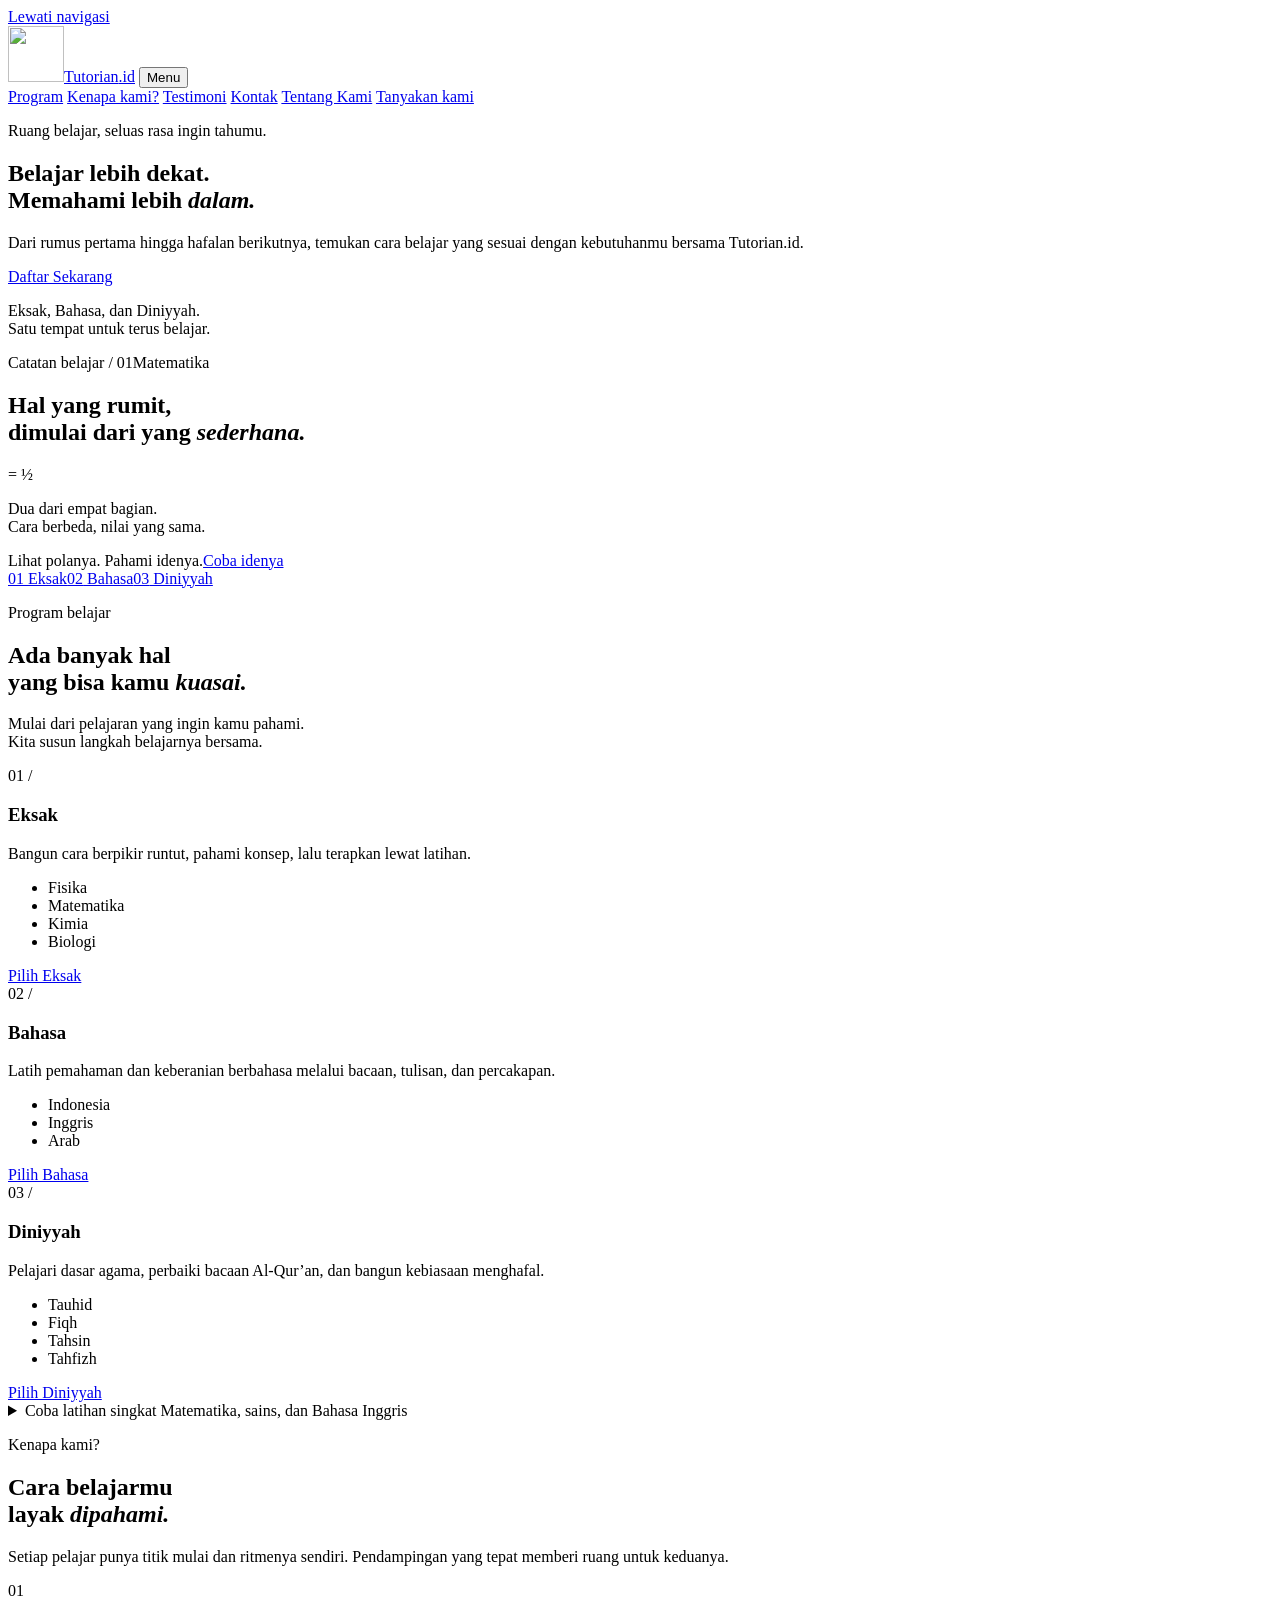
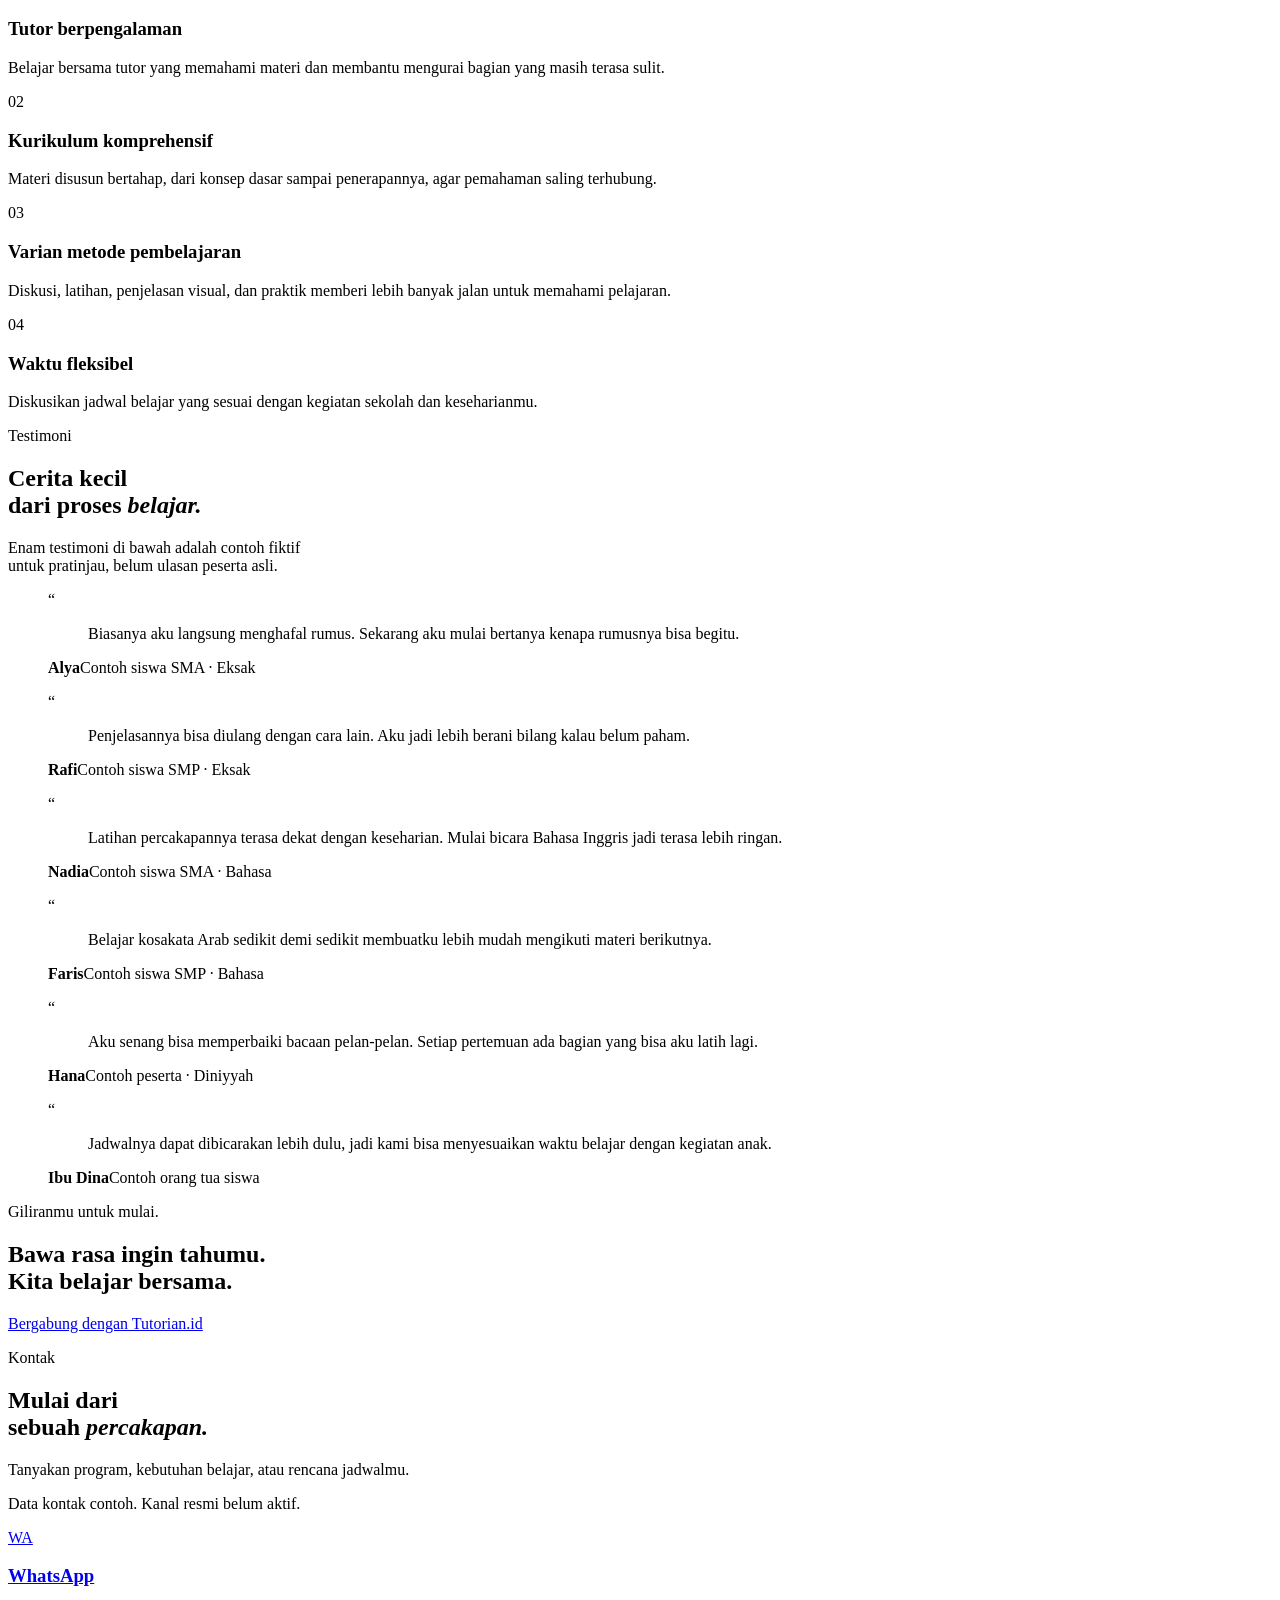
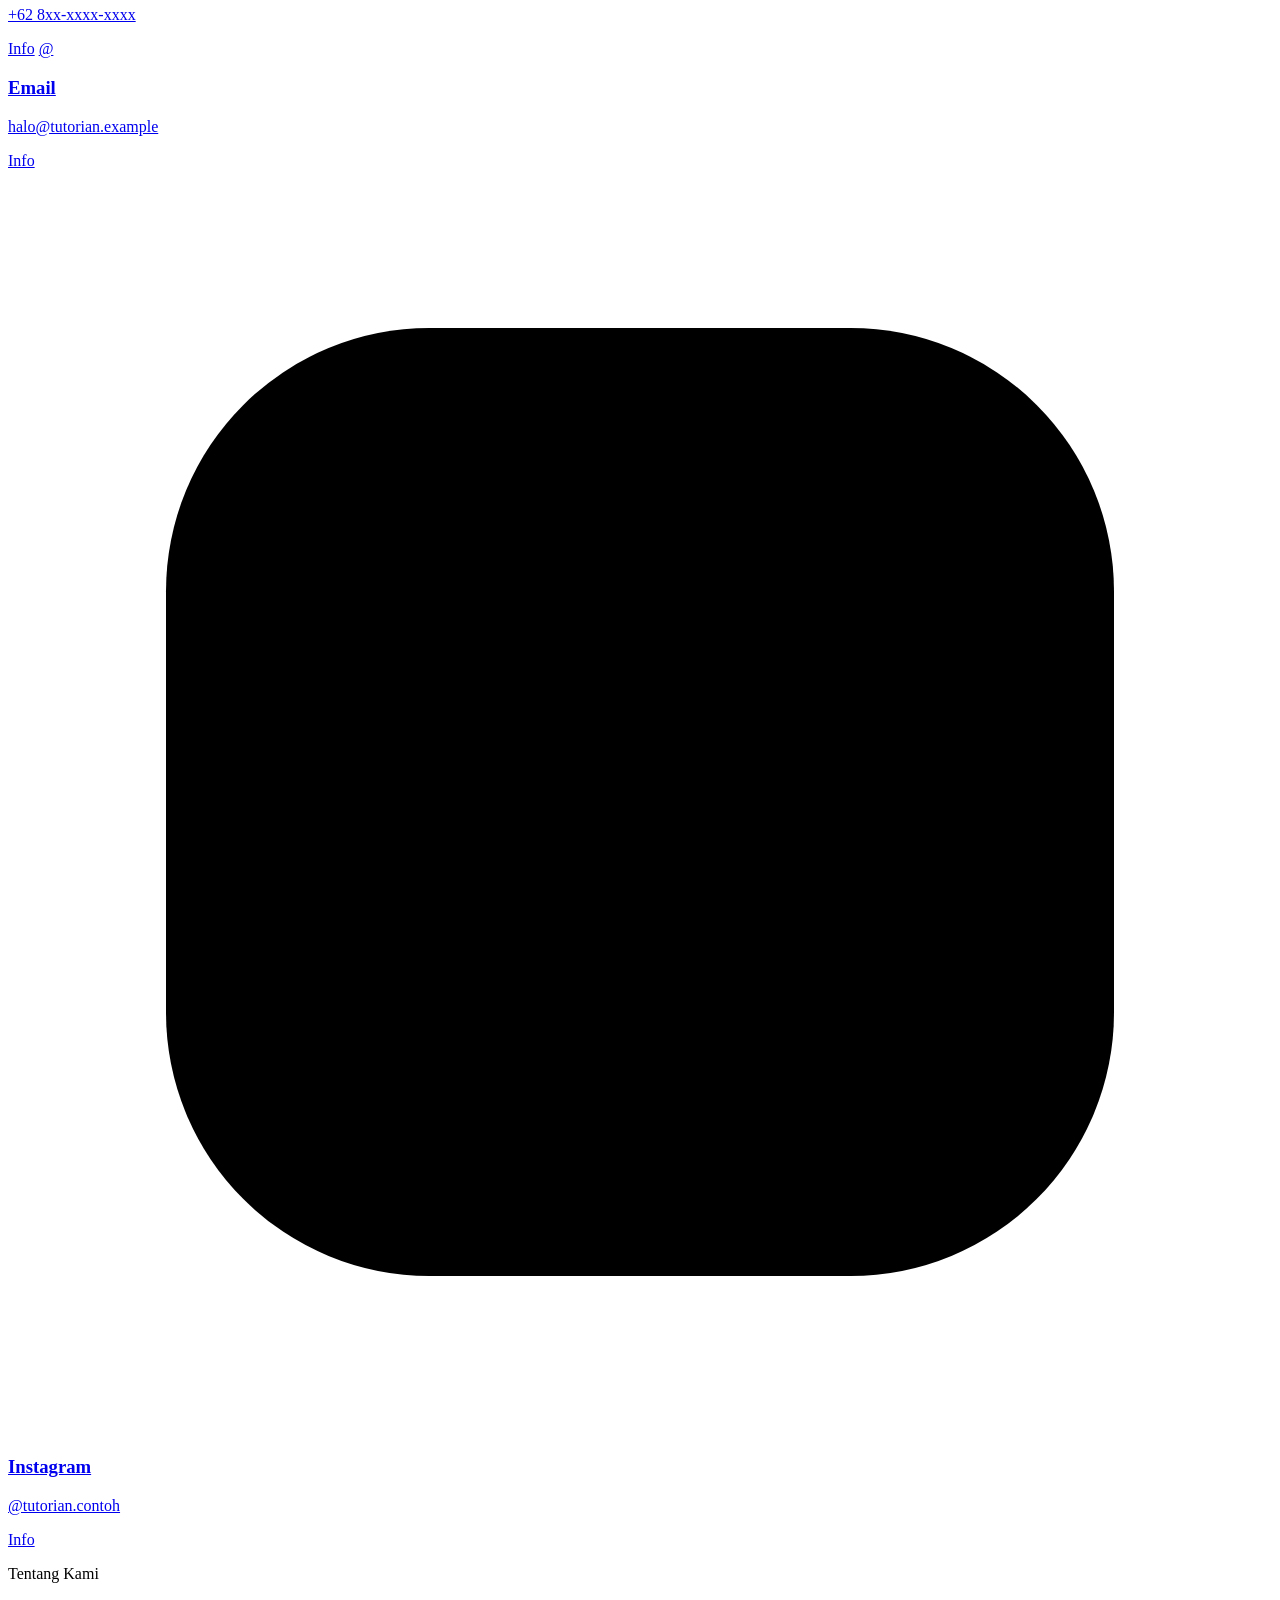
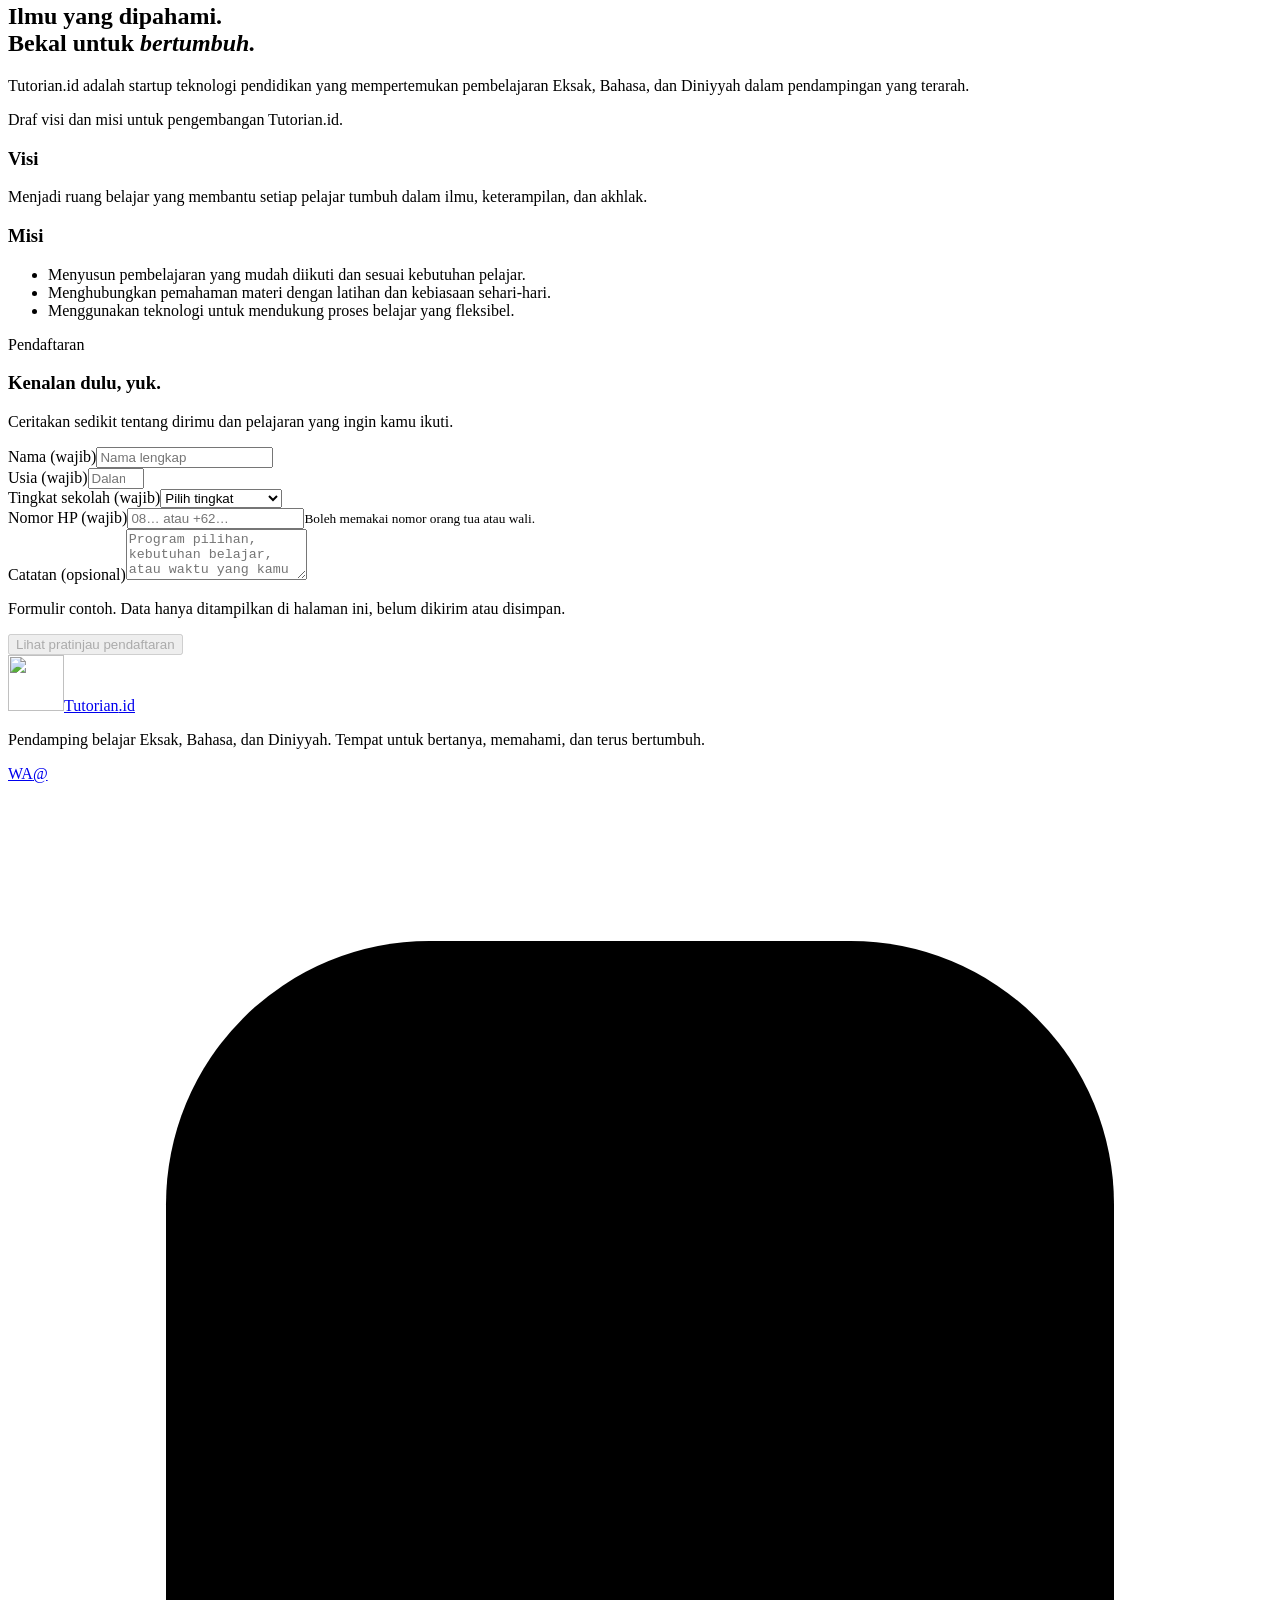
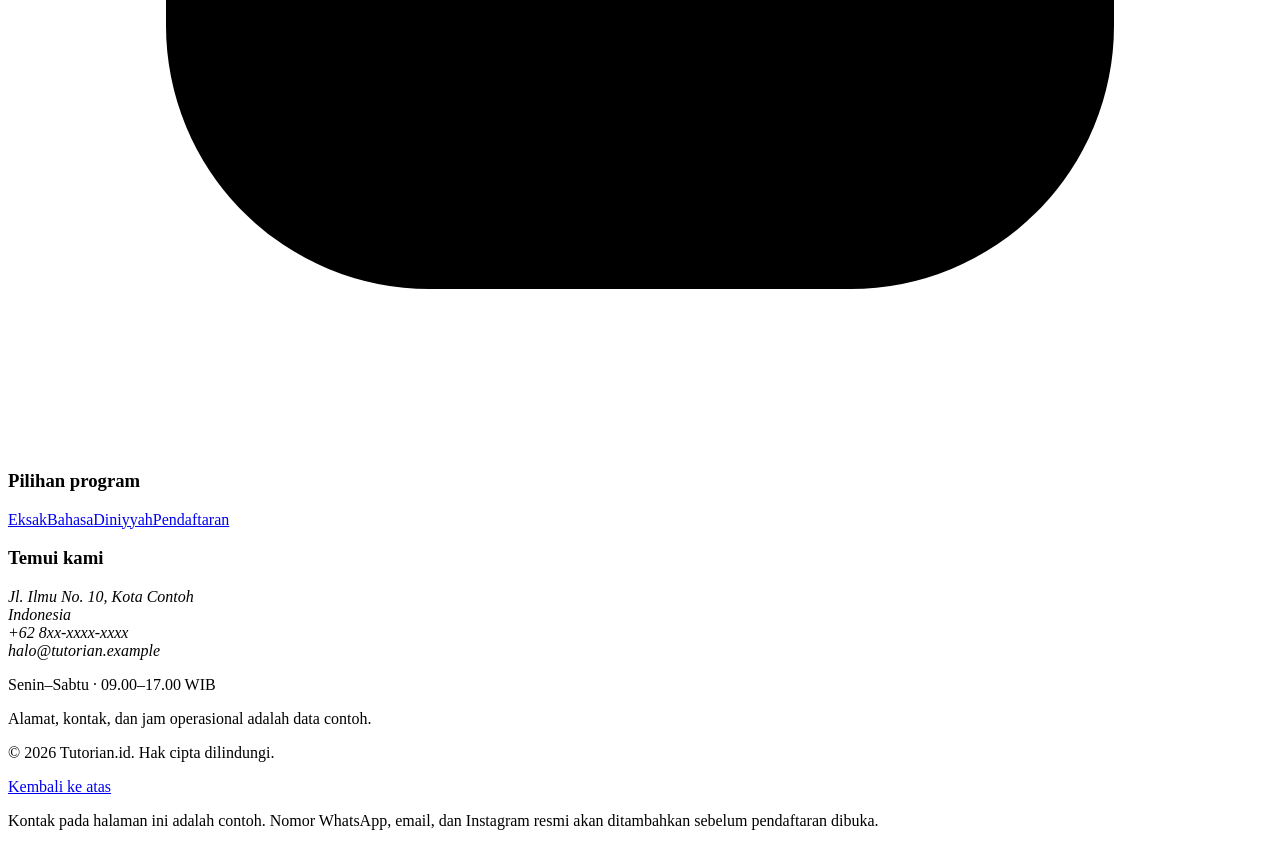
==== RangkaTutorian.html @ 6221c6de "Add files via upload" ====
<!doctype html>
<html lang="id">
<head>
  <meta charset="utf-8">
  <meta name="viewport" content="width=device-width, initial-scale=1">
  <meta name="description" content="Tutorian.id mendampingi proses belajar Eksak, Bahasa, dan Diniyyah melalui pembelajaran yang terarah dan waktu yang fleksibel.">
  <meta name="theme-color" content="#292c58">
  <title>Tutorian.id | Temukan caramu memahami</title>
  <link rel="icon" type="image/jpeg" href="assets/tutorian-logo.jpg">
  <link rel="stylesheet" href="styles.css">
  <script src="app.js" defer></script>
</head>
<body>
  <a class="skip-link" href="#utama">Lewati navigasi</a>
  <div class="page-shell">
    <header class="site-header">
      <a class="wordmark" href="#utama" aria-label="Tutorian.id, beranda"><img src="assets/tutorian-logo.jpg" width="56" height="56" alt=""><span>Tutorian<span class="brand-suffix">.id</span></span></a>
      <button class="menu-toggle" type="button" aria-expanded="false" aria-controls="navigasi">Menu</button>
      <nav id="navigasi" aria-label="Navigasi utama">
        <a href="#program">Program</a>
        <a href="#kenapa-kami">Kenapa kami?</a>
        <a href="#testimoni">Testimoni</a>
        <a href="#kontak">Kontak</a>
        <a href="#tentang">Tentang Kami</a>
        <a class="button header-cta" href="#kontak">Tanyakan kami</a>
      </nav>
    </header>
    <main id="utama">
      <section class="hero" aria-labelledby="hero-title">
        <div class="hero-copy">
          <p class="section-note">Ruang belajar, seluas rasa ingin tahumu.</p>
          <h1 id="hero-title">Belajar lebih dekat.<br>Memahami lebih <em>dalam.</em></h1>
          <p>Dari rumus pertama hingga hafalan berikutnya, temukan cara belajar yang sesuai dengan kebutuhanmu bersama Tutorian.id.</p>
          <a class="button" href="#pendaftaran">Daftar Sekarang</a>
          <p class="hero-footnote">Eksak, Bahasa, dan Diniyyah.<br>Satu tempat untuk terus belajar.</p>
        </div>
        <div class="learning-board" aria-labelledby="board-title">
          <div class="board-heading"><span>Catatan belajar / 01</span><span>Matematika</span></div>
          <h2 id="board-title">Hal yang rumit,<br>dimulai dari yang <em>sederhana.</em></h2>
          <div class="fraction-diagram" role="img" aria-label="Dua dari empat bagian diwarnai kuning, sama dengan satu per dua atau setengah.">
            <div class="fraction-tiles" aria-hidden="true"><span></span><span></span><span></span><span></span></div>
            <span class="fraction-equals" aria-hidden="true">=</span>
            <span class="fraction-number" aria-hidden="true">½</span>
          </div>
          <p class="board-caption">Dua dari empat bagian.<br>Cara berbeda, nilai yang sama.</p>
          <div class="board-bottom"><span>Lihat polanya. Pahami idenya.</span><a href="#latihan" data-topic="matematika">Coba idenya</a></div>
        </div>
      </section>
      <div class="subject-ribbon" aria-label="Bidang pembelajaran"><a href="#eksak"><span>01</span> Eksak</a><a href="#bahasa"><span>02</span> Bahasa</a><a href="#diniyyah"><span>03</span> Diniyyah</a></div>
      <section class="program-section section-space" id="program" aria-labelledby="program-title">
        <div class="section-heading"><div><p class="section-note">Program belajar</p><h2 id="program-title">Ada banyak hal<br>yang bisa kamu <em>kuasai.</em></h2></div><p>Mulai dari pelajaran yang ingin kamu pahami.<br>Kita susun langkah belajarnya bersama.</p></div>
        <div class="program-list">
          <article class="program-row" id="eksak"><span class="program-index">01 /</span><div><h3>Eksak</h3><p>Bangun cara berpikir runtut, pahami konsep, lalu terapkan lewat latihan.</p></div><ul class="subject-tags"><li>Fisika</li><li>Matematika</li><li>Kimia</li><li>Biologi</li></ul><a class="text-link" href="#pendaftaran" data-program="Eksak">Pilih Eksak</a></article>
          <article class="program-row" id="bahasa"><span class="program-index">02 /</span><div><h3>Bahasa</h3><p>Latih pemahaman dan keberanian berbahasa melalui bacaan, tulisan, dan percakapan.</p></div><ul class="subject-tags"><li>Indonesia</li><li>Inggris</li><li>Arab</li></ul><a class="text-link" href="#pendaftaran" data-program="Bahasa">Pilih Bahasa</a></article>
          <article class="program-row" id="diniyyah"><span class="program-index">03 /</span><div><h3>Diniyyah</h3><p>Pelajari dasar agama, perbaiki bacaan Al-Qur’an, dan bangun kebiasaan menghafal.</p></div><ul class="subject-tags"><li>Tauhid</li><li>Fiqh</li><li>Tahsin</li><li>Tahfizh</li></ul><a class="text-link" href="#pendaftaran" data-program="Diniyyah">Pilih Diniyyah</a></article>
        </div>
        <details class="sample-panel" id="latihan">
          <summary>Coba latihan singkat <span>Matematika, sains, dan Bahasa Inggris</span></summary>
          <div class="learning-section">
            <div class="learning-copy"><p class="section-note">Ruang untuk mencoba</p><h3>Paham dimulai<br>dari mencoba.</h3><p>Pilih jawaban, baca alasannya, lalu lanjutkan ke soal berikutnya.</p><p class="demo-note">Sesi contoh. Jawaban hanya diproses di halaman ini.</p></div>
            <div class="lesson" aria-label="Latihan singkat">
              <div class="topic-choices" role="group" aria-label="Pilih materi latihan"><button type="button" data-topic="matematika" aria-pressed="true">Matematika</button><button type="button" data-topic="sains" aria-pressed="false">Sains</button><button type="button" data-topic="bahasa" aria-pressed="false">Bahasa Inggris</button></div>
              <div class="lesson-meta"><span id="lesson-topic">Mengenal pecahan</span><span id="lesson-progress">Soal 1 dari 2</span></div>
              <h3 id="question">Satu pizza dibagi menjadi 4 bagian sama besar. Kamu mengambil 1 bagian. Berapa bagian pizza yang kamu ambil?</h3>
              <div class="answers" id="answers"><p>Aktifkan JavaScript untuk mencoba pilihan jawaban.</p></div>
              <div id="feedback" class="feedback" role="status" aria-live="polite"><p>Pilih jawaban yang menurutmu tepat.</p></div>
              <button class="button lesson-next" id="next-question" type="button" hidden>Soal berikutnya</button>
              <noscript><p>Latihan interaktif memerlukan JavaScript. Satu dari empat bagian ditulis 1/4.</p></noscript>
            </div>
          </div>
        </details>
      </section>
      <section class="why-section section-space" id="kenapa-kami" aria-labelledby="why-title">
        <div class="why-intro"><p class="section-note">Kenapa kami?</p><h2 id="why-title">Cara belajarmu<br>layak <em>dipahami.</em></h2><p>Setiap pelajar punya titik mulai dan ritmenya sendiri. Pendampingan yang tepat memberi ruang untuk keduanya.</p></div>
        <div class="reason-list">
          <article><span>01</span><div><h3>Tutor berpengalaman</h3><p>Belajar bersama tutor yang memahami materi dan membantu mengurai bagian yang masih terasa sulit.</p></div></article>
          <article><span>02</span><div><h3>Kurikulum komprehensif</h3><p>Materi disusun bertahap, dari konsep dasar sampai penerapannya, agar pemahaman saling terhubung.</p></div></article>
          <article><span>03</span><div><h3>Varian metode pembelajaran</h3><p>Diskusi, latihan, penjelasan visual, dan praktik memberi lebih banyak jalan untuk memahami pelajaran.</p></div></article>
          <article><span>04</span><div><h3>Waktu fleksibel</h3><p>Diskusikan jadwal belajar yang sesuai dengan kegiatan sekolah dan keseharianmu.</p></div></article>
        </div>
      </section>
      <section class="testimonials section-space" id="testimoni" aria-labelledby="testimonials-title">
        <div class="section-heading"><div><p class="section-note">Testimoni</p><h2 id="testimonials-title">Cerita kecil<br>dari proses <em>belajar.</em></h2></div><p class="placeholder-note">Enam testimoni di bawah adalah contoh fiktif<br>untuk pratinjau, belum ulasan peserta asli.</p></div>
        <div class="testimonial-grid">
          <figure class="quote-card"><span class="quote-mark" aria-hidden="true">“</span><blockquote>Biasanya aku langsung menghafal rumus. Sekarang aku mulai bertanya kenapa rumusnya bisa begitu.</blockquote><figcaption><strong>Alya</strong><span>Contoh siswa SMA · Eksak</span></figcaption></figure>
          <figure class="quote-card"><span class="quote-mark" aria-hidden="true">“</span><blockquote>Penjelasannya bisa diulang dengan cara lain. Aku jadi lebih berani bilang kalau belum paham.</blockquote><figcaption><strong>Rafi</strong><span>Contoh siswa SMP · Eksak</span></figcaption></figure>
          <figure class="quote-card"><span class="quote-mark" aria-hidden="true">“</span><blockquote>Latihan percakapannya terasa dekat dengan keseharian. Mulai bicara Bahasa Inggris jadi terasa lebih ringan.</blockquote><figcaption><strong>Nadia</strong><span>Contoh siswa SMA · Bahasa</span></figcaption></figure>
          <figure class="quote-card"><span class="quote-mark" aria-hidden="true">“</span><blockquote>Belajar kosakata Arab sedikit demi sedikit membuatku lebih mudah mengikuti materi berikutnya.</blockquote><figcaption><strong>Faris</strong><span>Contoh siswa SMP · Bahasa</span></figcaption></figure>
          <figure class="quote-card"><span class="quote-mark" aria-hidden="true">“</span><blockquote>Aku senang bisa memperbaiki bacaan pelan-pelan. Setiap pertemuan ada bagian yang bisa aku latih lagi.</blockquote><figcaption><strong>Hana</strong><span>Contoh peserta · Diniyyah</span></figcaption></figure>
          <figure class="quote-card"><span class="quote-mark" aria-hidden="true">“</span><blockquote>Jadwalnya dapat dibicarakan lebih dulu, jadi kami bisa menyesuaikan waktu belajar dengan kegiatan anak.</blockquote><figcaption><strong>Ibu Dina</strong><span>Contoh orang tua siswa</span></figcaption></figure>
        </div>
      </section>
      <section class="join-strip" aria-labelledby="join-title"><div><p class="section-note">Giliranmu untuk mulai.</p><h2 id="join-title">Bawa rasa ingin tahumu.<br>Kita belajar bersama.</h2></div><a class="button button-dark" href="#pendaftaran">Bergabung dengan Tutorian.id</a></section>
      <section class="contact-section section-space" id="kontak" aria-labelledby="contact-title">
        <div><p class="section-note">Kontak</p><h2 id="contact-title">Mulai dari<br>sebuah <em>percakapan.</em></h2><p>Tanyakan program, kebutuhan belajar, atau rencana jadwalmu.</p><p class="placeholder-note">Data kontak contoh. Kanal resmi belum aktif.</p></div>
        <div class="contact-list">
          <a href="#info-kontak" data-contact="WhatsApp" class="contact-item"><span class="contact-icon" aria-hidden="true">WA</span><div><h3>WhatsApp</h3><p>+62 8xx-xxxx-xxxx</p></div><span class="contact-action">Info</span></a>
          <a href="#info-kontak" data-contact="Email" class="contact-item"><span class="contact-icon" aria-hidden="true">@</span><div><h3>Email</h3><p>halo@tutorian.example</p></div><span class="contact-action">Info</span></a>
          <a href="#info-kontak" data-contact="Instagram" class="contact-item"><svg class="social-icon" viewBox="0 0 24 24" aria-hidden="true"><rect x="3" y="3" width="18" height="18" rx="5"/><circle cx="12" cy="12" r="4"/><circle cx="17.5" cy="6.5" r=".8"/></svg><div><h3>Instagram</h3><p>@tutorian.contoh</p></div><span class="contact-action">Info</span></a>
        </div>
      </section>
      <section class="about-section section-space" id="tentang" aria-labelledby="about-title">
        <div class="about-copy"><p class="section-note">Tentang Kami</p><h2 id="about-title">Ilmu yang dipahami.<br>Bekal untuk <em>bertumbuh.</em></h2><p>Tutorian.id adalah startup teknologi pendidikan yang mempertemukan pembelajaran Eksak, Bahasa, dan Diniyyah dalam pendampingan yang terarah.</p><p class="placeholder-note">Draf visi dan misi untuk pengembangan Tutorian.id.</p><div class="vision"><h3>Visi</h3><p>Menjadi ruang belajar yang membantu setiap pelajar tumbuh dalam ilmu, keterampilan, dan akhlak.</p></div><div class="mission"><h3>Misi</h3><ul><li>Menyusun pembelajaran yang mudah diikuti dan sesuai kebutuhan pelajar.</li><li>Menghubungkan pemahaman materi dengan latihan dan kebiasaan sehari-hari.</li><li>Menggunakan teknologi untuk mendukung proses belajar yang fleksibel.</li></ul></div></div>
        <div class="registration" id="pendaftaran">
          <p class="section-note">Pendaftaran</p><h3>Kenalan dulu, yuk.</h3><p>Ceritakan sedikit tentang dirimu dan pelajaran yang ingin kamu ikuti.</p>
          <form id="registration-form" aria-describedby="form-note">
            <div class="form-field"><label for="student-name">Nama <span>(wajib)</span></label><input id="student-name" type="text" autocomplete="name" minlength="2" maxlength="100" placeholder="Nama lengkap" required></div>
            <div class="form-pair"><div class="form-field"><label for="student-age">Usia <span>(wajib)</span></label><input id="student-age" type="number" min="1" max="120" inputmode="numeric" placeholder="Dalam tahun" required></div><div class="form-field"><label for="school-level">Tingkat sekolah <span>(wajib)</span></label><select id="school-level" required><option value="">Pilih tingkat</option><option>SD / MI</option><option>SMP / MTs</option><option>SMA / MA / SMK</option><option>Perguruan tinggi</option><option>Umum</option></select></div></div>
            <div class="form-field"><label for="phone-number">Nomor HP <span>(wajib)</span></label><input id="phone-number" type="tel" autocomplete="tel" inputmode="tel" maxlength="24" placeholder="08… atau +62…" aria-describedby="phone-hint" required><small id="phone-hint">Boleh memakai nomor orang tua atau wali.</small></div>
            <div class="form-field"><label for="student-notes">Catatan <span>(opsional)</span></label><textarea id="student-notes" rows="3" maxlength="1000" placeholder="Program pilihan, kebutuhan belajar, atau waktu yang kamu inginkan."></textarea></div>
            <p id="form-note" class="demo-note">Formulir contoh. Data hanya ditampilkan di halaman ini, belum dikirim atau disimpan.</p>
            <button class="button button-dark" id="registration-submit" type="submit" disabled>Lihat pratinjau pendaftaran</button>
            <noscript><p>Aktifkan JavaScript untuk melihat pratinjau pendaftaran.</p></noscript>
            <div id="registration-result" class="registration-result" role="status" aria-live="polite" tabindex="-1" hidden></div>
          </form>
        </div>
      </section>
    </main>
    <footer class="site-footer">
      <div class="footer-main">
        <div class="footer-brand"><a class="wordmark" href="#utama"><img src="assets/tutorian-logo.jpg" width="56" height="56" alt=""><span>Tutorian<span class="brand-suffix">.id</span></span></a><p>Pendamping belajar Eksak, Bahasa, dan Diniyyah. Tempat untuk bertanya, memahami, dan terus bertumbuh.</p><div class="social-links"><a href="#info-kontak" data-contact="WhatsApp" aria-label="Informasi WhatsApp contoh"><span aria-hidden="true">WA</span></a><a href="#info-kontak" data-contact="Email" aria-label="Informasi email contoh"><span aria-hidden="true">@</span></a><a href="#info-kontak" data-contact="Instagram" aria-label="Informasi Instagram contoh"><svg class="social-icon" viewBox="0 0 24 24" aria-hidden="true"><rect x="3" y="3" width="18" height="18" rx="5"/><circle cx="12" cy="12" r="4"/><circle cx="17.5" cy="6.5" r=".8"/></svg></a></div></div>
        <nav class="footer-programs" aria-label="Program di footer"><h3>Pilihan program</h3><a href="#eksak">Eksak</a><a href="#bahasa">Bahasa</a><a href="#diniyyah">Diniyyah</a><a href="#pendaftaran">Pendaftaran</a></nav>
        <div class="footer-contact"><h3>Temui kami</h3><address>Jl. Ilmu No. 10, Kota Contoh<br>Indonesia<br>+62 8xx-xxxx-xxxx<br>halo@tutorian.example</address><p>Senin–Sabtu · 09.00–17.00 WIB</p><p class="demo-note">Alamat, kontak, dan jam operasional adalah data contoh.</p></div>
      </div>
      <div class="footer-bottom"><p>© <span id="copyright-year">2026</span> Tutorian.id. Hak cipta dilindungi.</p><a href="#utama">Kembali ke atas</a></div>
    </footer>
  </div>
  <dialog id="contact-dialog" aria-labelledby="contact-dialog-title"><h2 id="contact-dialog-title">Kontak contoh</h2><p id="contact-dialog-copy">Kanal ini belum aktif.</p><form method="dialog"><button class="button button-dark">Tutup</button></form></dialog>
  <div id="info-kontak" class="contact-fallback"><p>Kontak pada halaman ini adalah contoh. Nomor WhatsApp, email, dan Instagram resmi akan ditambahkan sebelum pendaftaran dibuka.</p></div>
</body>
</html>
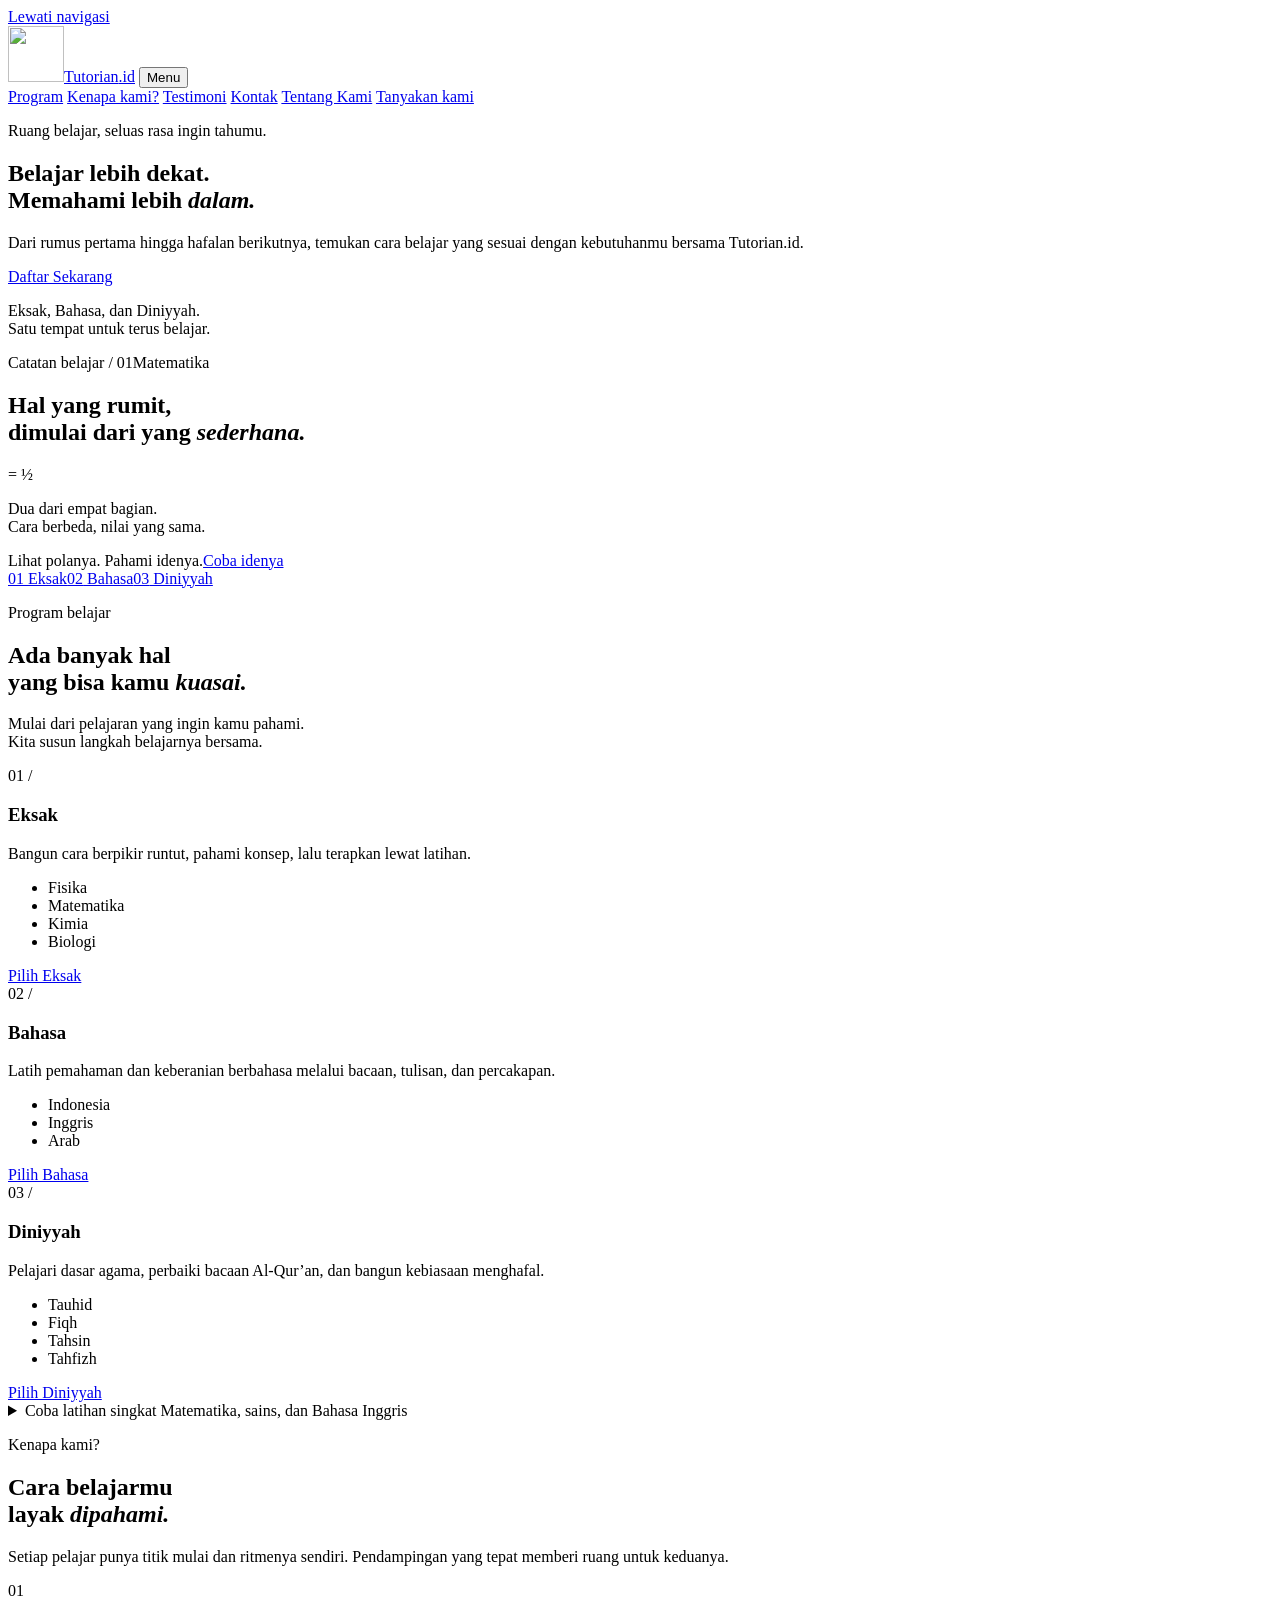
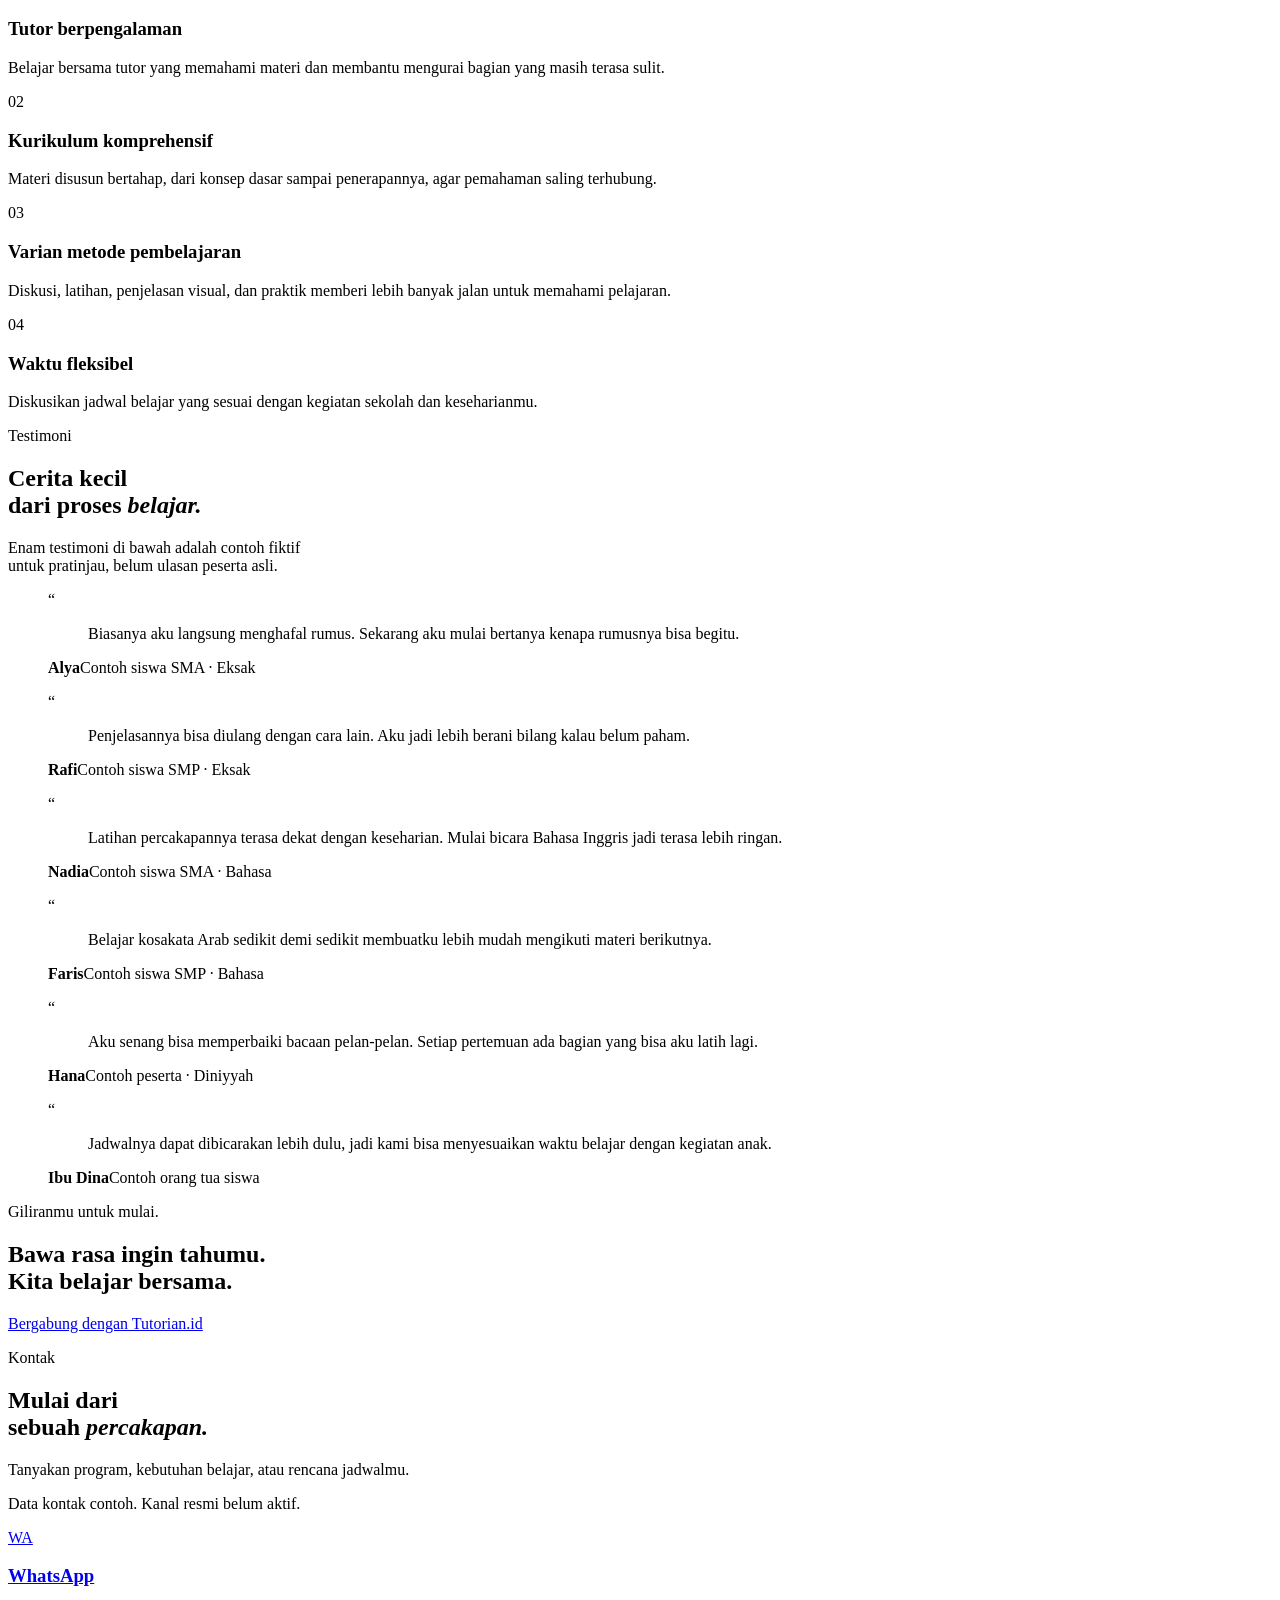
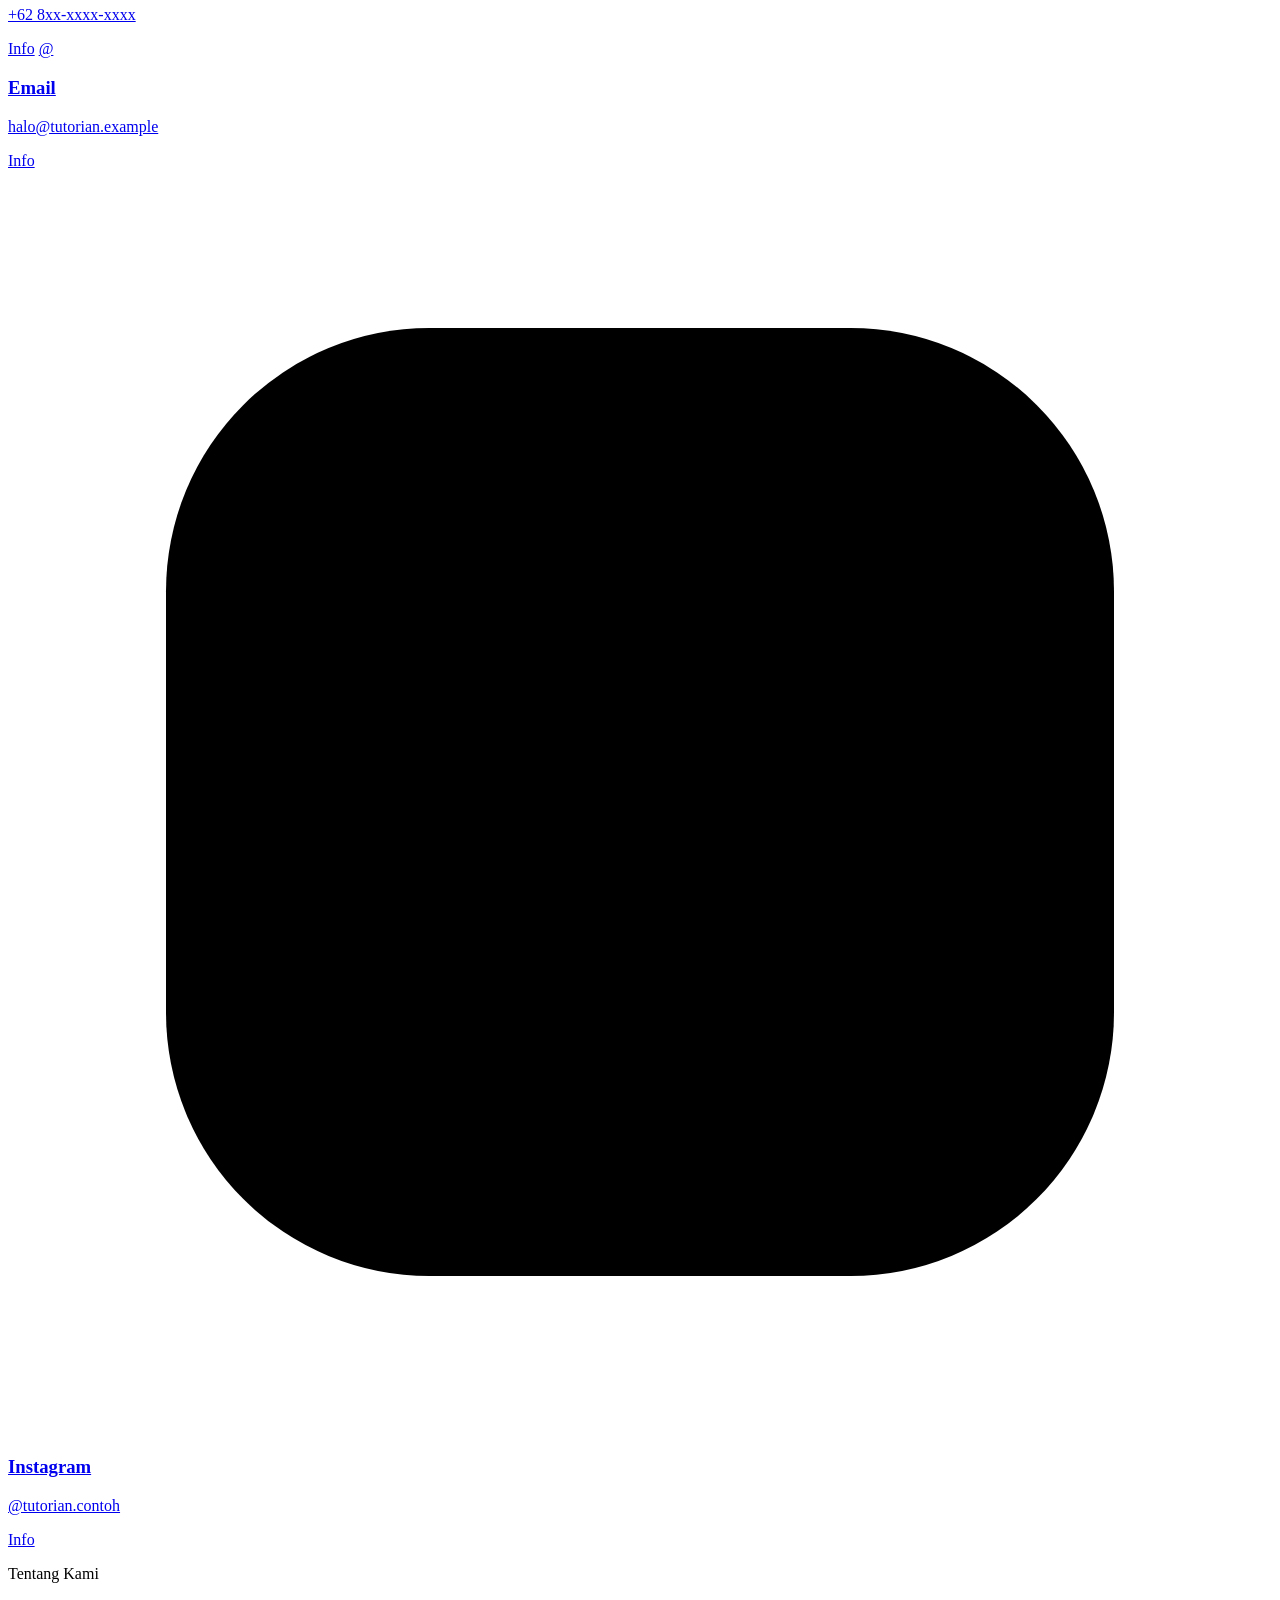
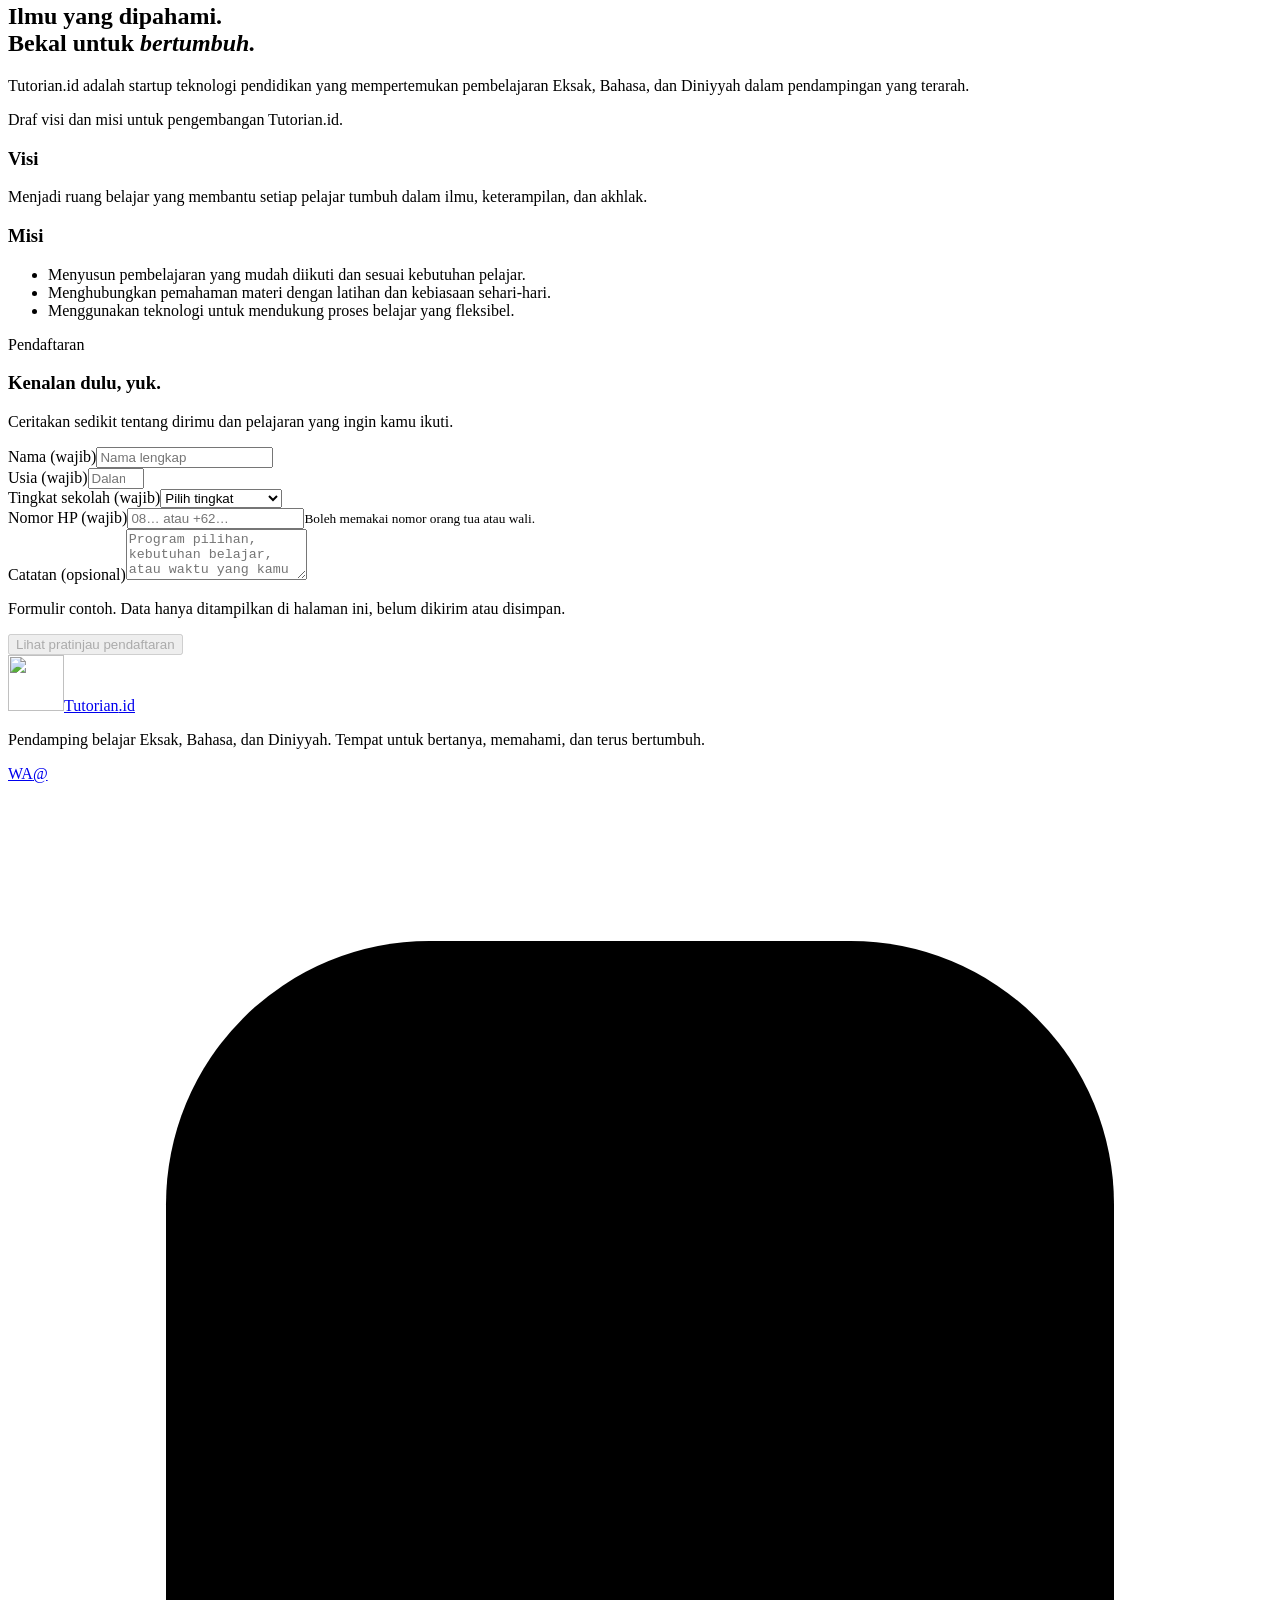
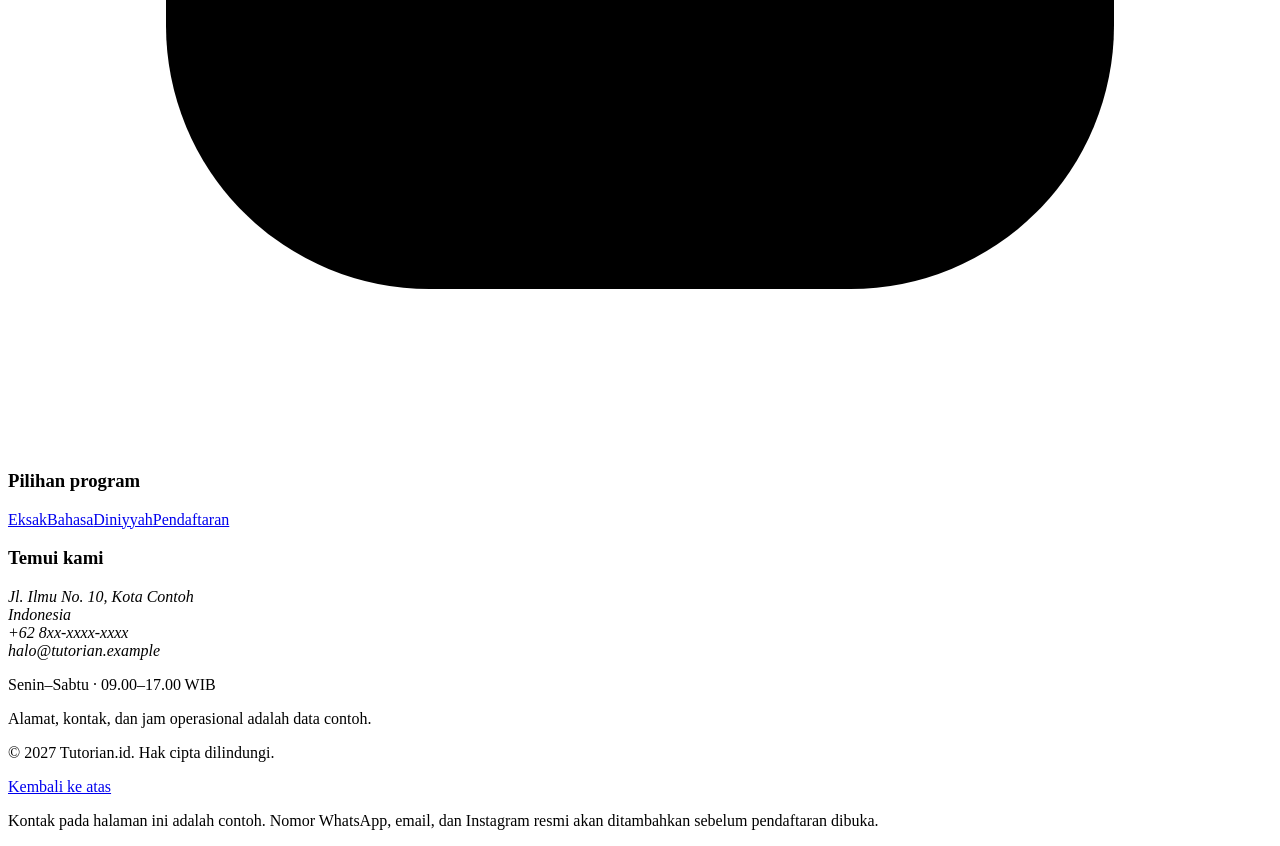
==== commit f12386a7: "Update RangkaTutorian.html" ====
--- a/RangkaTutorian.html
+++ b/RangkaTutorian.html
@@ -122,10 +122,10 @@
         <nav class="footer-programs" aria-label="Program di footer"><h3>Pilihan program</h3><a href="#eksak">Eksak</a><a href="#bahasa">Bahasa</a><a href="#diniyyah">Diniyyah</a><a href="#pendaftaran">Pendaftaran</a></nav>
         <div class="footer-contact"><h3>Temui kami</h3><address>Jl. Ilmu No. 10, Kota Contoh<br>Indonesia<br>+62 8xx-xxxx-xxxx<br>halo@tutorian.example</address><p>Senin–Sabtu · 09.00–17.00 WIB</p><p class="demo-note">Alamat, kontak, dan jam operasional adalah data contoh.</p></div>
       </div>
-      <div class="footer-bottom"><p>© <span id="copyright-year">2026</span> Tutorian.id. Hak cipta dilindungi.</p><a href="#utama">Kembali ke atas</a></div>
+      <div class="footer-bottom"><p>© <span id="copyright-year">2027</span> Tutorian.id. Hak cipta dilindungi.</p><a href="#utama">Kembali ke atas</a></div>
     </footer>
   </div>
   <dialog id="contact-dialog" aria-labelledby="contact-dialog-title"><h2 id="contact-dialog-title">Kontak contoh</h2><p id="contact-dialog-copy">Kanal ini belum aktif.</p><form method="dialog"><button class="button button-dark">Tutup</button></form></dialog>
   <div id="info-kontak" class="contact-fallback"><p>Kontak pada halaman ini adalah contoh. Nomor WhatsApp, email, dan Instagram resmi akan ditambahkan sebelum pendaftaran dibuka.</p></div>
 </body>
-</html>+</html>
